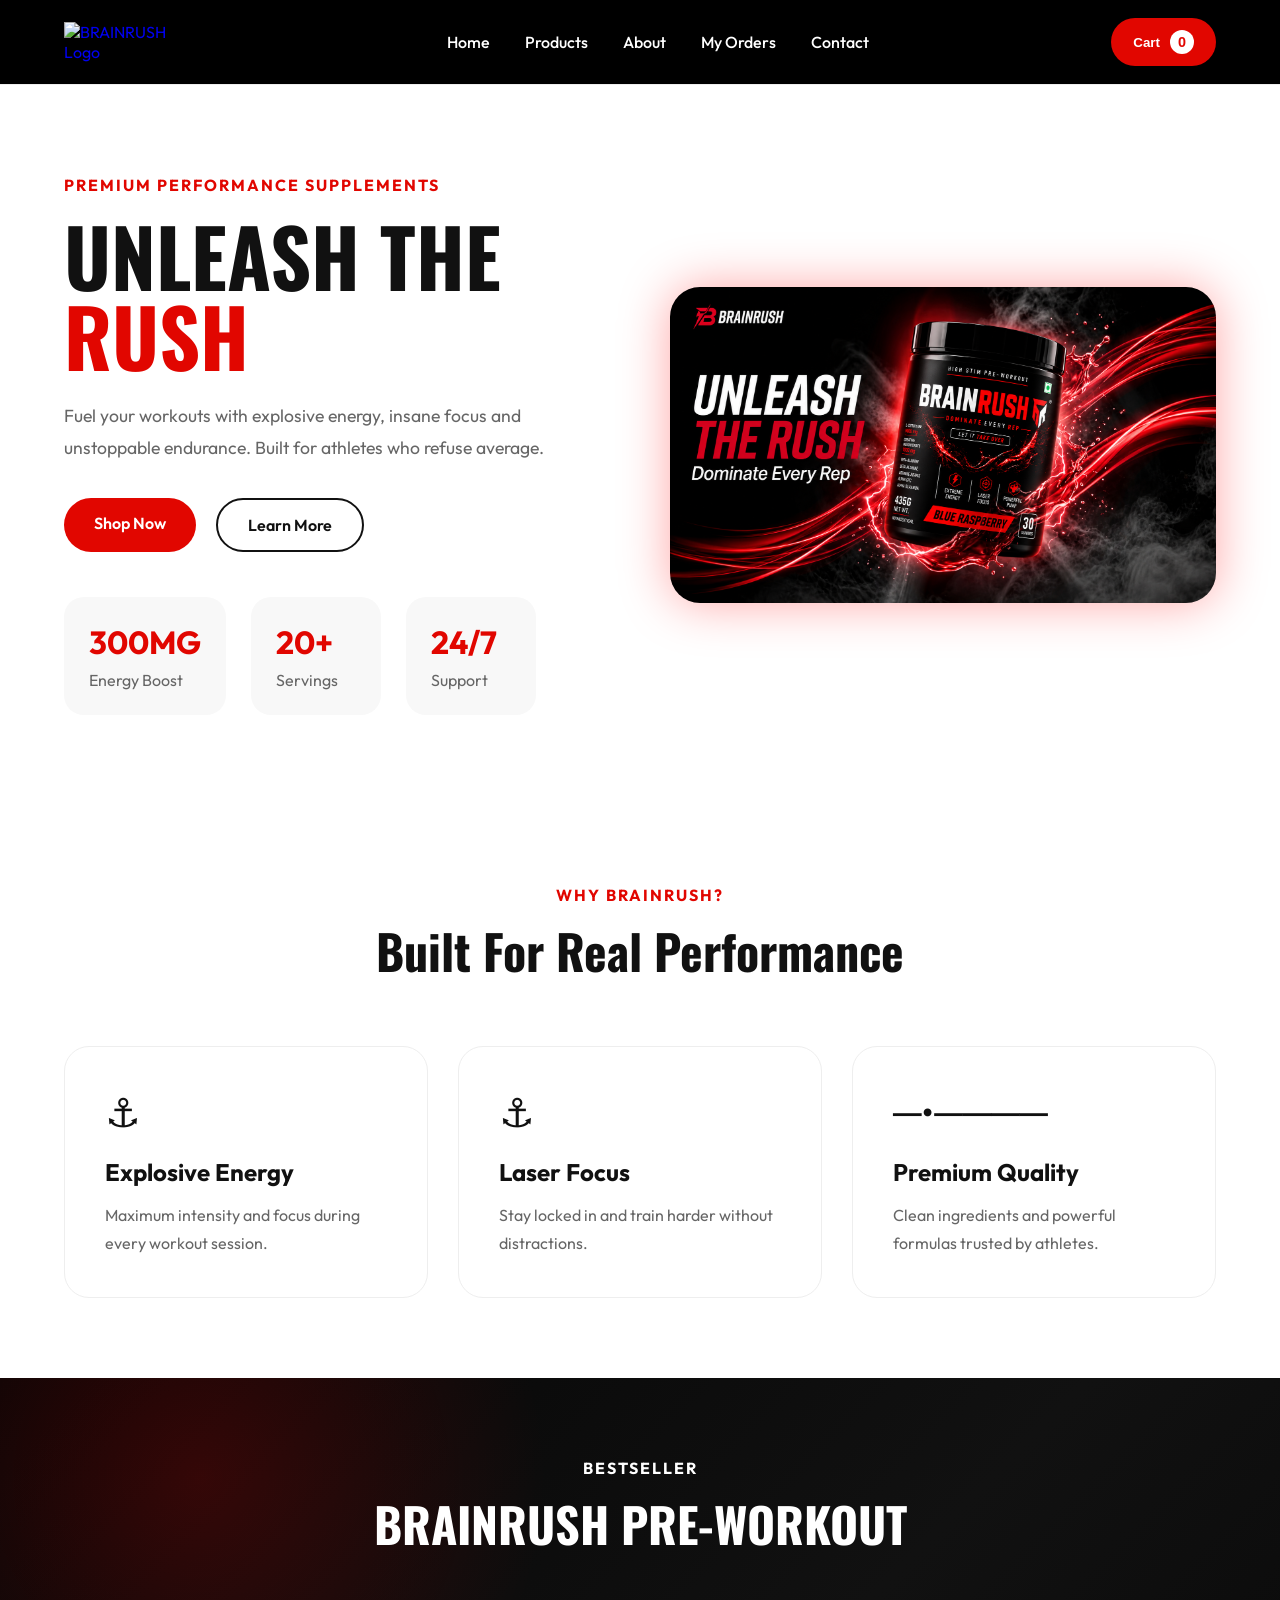
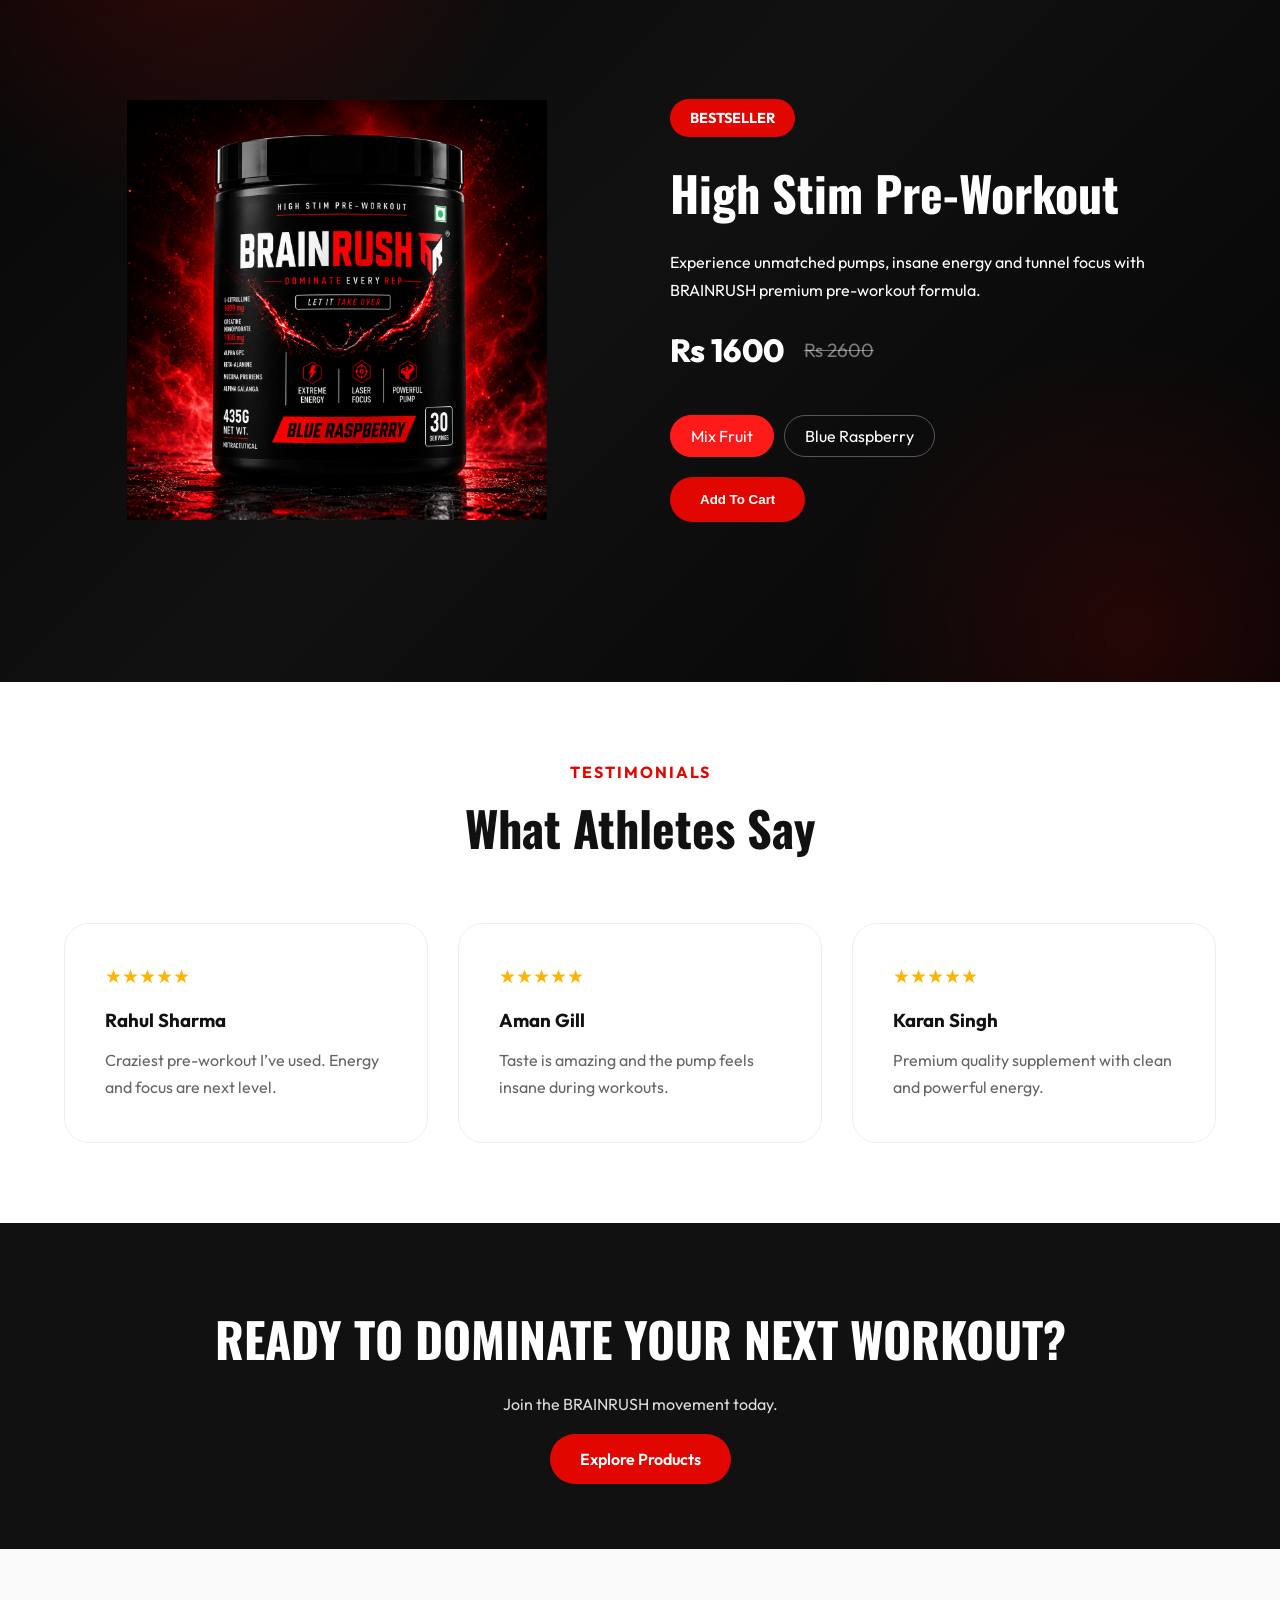
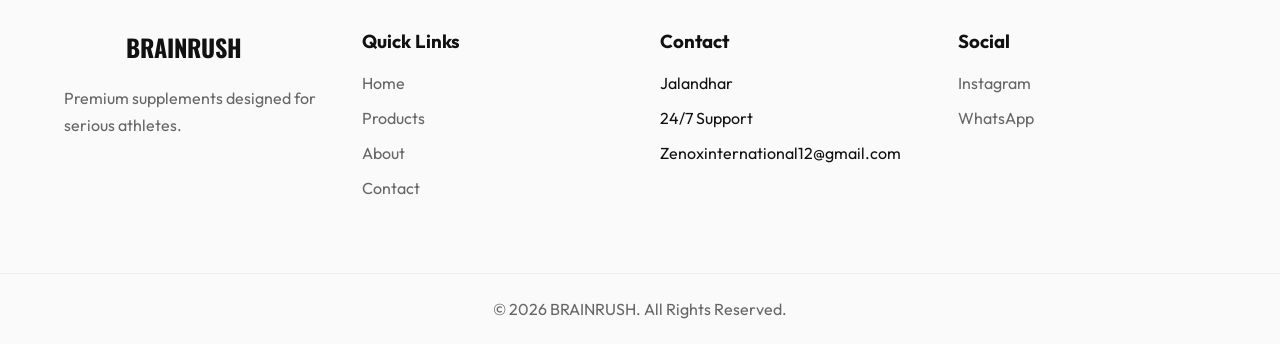
==== FRONT-END/index.html @ 455d5b9e "Update index.html" ====
<!doctype html>

<html lang="en">
  <head>
    <meta charset="UTF-8" />
    <meta name="viewport" content="width=device-width, initial-scale=1.0" />

    <title>BRAINRUSH | Dominate Every Rep</title>

    <!-- CSS -->
    <link rel="stylesheet" href="style.css" />

    <!-- Google Fonts -->
    <link rel="preconnect" href="https://fonts.googleapis.com" />
    <link rel="preconnect" href="https://fonts.gstatic.com" crossorigin />

    <link
      href="https://fonts.googleapis.com/css2?family=Oswald:wght@400;500;600;700&family=Outfit:wght@300;400;500;600;700;800&family=Pacifico&display=swap"
      rel="stylesheet"
    />
  </head>

  <body>
    <!-- ========================= -->
    <!-- NAVBAR -->
    <!-- ========================= -->

    <header class="navbar">
      <div class="container nav-container">
        <a href="index.html" class="logo">
          <img src="logo.png.jpeg" alt="BRAINRUSH Logo" />
          <span></span>
        </a>

        <nav class="nav-links">
          <a href="index.html">Home</a>

          <a href="products.html">Products</a>

          <a href="about.html">About</a>

          <a href="orders.html">My Orders</a>

          <a href="contact.html">Contact</a>
        </nav>

        <div class="nav-right">
          <button class="cart-btn" id="cartBtn">
            Cart

            <span id="cartCount">0</span>
          </button>
        </div>
      </div>
    </header>

    <!-- ========================= -->
    <!-- HERO SECTION -->
    <!-- ========================= -->

    <section class="hero">
      <div class="container hero-grid">
        <!-- LEFT -->

        <div class="hero-content">
          <p class="hero-tag">PREMIUM PERFORMANCE SUPPLEMENTS</p>

          <h1>UNLEASH THE <span>RUSH</span></h1>

          <p class="hero-text">
            Fuel your workouts with explosive energy, insane focus and
            unstoppable endurance. Built for athletes who refuse average.
          </p>

          <div class="hero-buttons">
            <a href="products.html" class="primary-btn"> Shop Now </a>

            <a href="about.html" class="secondary-btn"> Learn More </a>
          </div>

          <!-- STATS -->

          <div class="hero-stats">
            <div class="stat-box">
              <h3>300MG</h3>
              <p>Energy Boost</p>
            </div>

            <div class="stat-box">
              <h3>20+</h3>
              <p>Servings</p>
            </div>

            <div class="stat-box">
              <h3>24/7</h3>
              <p>Support</p>
            </div>
          </div>
        </div>

        <!-- RIGHT -->

        <div class="hero-image">
          <img src="brainrushimage.png" alt="BRAINRUSH Banner" />
        </div>
      </div>
    </section>

    <!-- ========================= -->
    <!-- FEATURE SECTION -->
    <!-- ========================= -->

    <section class="features">
      <div class="container">
        <div class="section-title">
          <p>WHY BRAINRUSH?</p>

          <h2>Built For Real Performance</h2>
        </div>

        <div class="features-grid">
          <div class="feature-card">
            <div class="feature-icon">⚓︎</div>

            <h3>Explosive Energy</h3>

            <p>Maximum intensity and focus during every workout session.</p>
          </div>

          <div class="feature-card">
            <div class="feature-icon">⚓︎</div>

            <h3>Laser Focus</h3>

            <p>Stay locked in and train harder without distractions.</p>
          </div>

          <div class="feature-card">
            <div class="feature-icon">─•────</div>

            <h3>Premium Quality</h3>

            <p>Clean ingredients and powerful formulas trusted by athletes.</p>
          </div>
        </div>
      </div>
    </section>

    <!-- ========================= -->
    <!-- BESTSELLER SECTION -->
    <!-- ========================= -->

    <section class="bestseller">
      <div class="container">
        <div class="section-title">
          <p>BESTSELLER</p>

          <h2>BRAINRUSH PRE-WORKOUT</h2>
        </div>

        <div class="product-showcase">
          <div class="product-image">
            <img src="IMG_7841.PNG" alt="Pre Workout" />
          </div>

          <div class="product-content">
            <div class="product-badge">BESTSELLER</div>

            <h2>High Stim Pre-Workout</h2>

            <p>
              Experience unmatched pumps, insane energy and tunnel focus with
              BRAINRUSH premium pre-workout formula.
            </p>

            <div class="price-area">
              <span class="new-price"> Rs 1600 </span>

              <span class="old-price"> Rs 2600 </span>
            </div>

            <<div class="flavors flavor-options">
  <span class="flavor-btn active-flavor">Mix Fruit</span>

  <span class="flavor-btn">Blue Raspberry</span>
</div>

            <button class="primary-btn add-cart-btn">Add To Cart</button>
          </div>
        </div>
      </div>
    </section>

    <!-- ========================= -->
    <!-- REVIEWS -->
    <!-- ========================= -->

    <section class="reviews">
      <div class="container">
        <div class="section-title">
          <p>TESTIMONIALS</p>

          <h2>What Athletes Say</h2>
        </div>

        <div class="reviews-grid">
          <div class="review-card">
            <div class="stars">★★★★★</div>

            <h3>Rahul Sharma</h3>

            <p>
              Craziest pre-workout I’ve used. Energy and focus are next level.
            </p>
          </div>

          <div class="review-card">
            <div class="stars">★★★★★</div>

            <h3>Aman Gill</h3>

            <p>Taste is amazing and the pump feels insane during workouts.</p>
          </div>

          <div class="review-card">
            <div class="stars">★★★★★</div>

            <h3>Karan Singh</h3>

            <p>Premium quality supplement with clean and powerful energy.</p>
          </div>
        </div>
      </div>
    </section>

    <!-- ========================= -->
    <!-- CTA SECTION -->
    <!-- ========================= -->

    <section class="cta-section">
      <div class="container cta-container">
        <h2>READY TO DOMINATE YOUR NEXT WORKOUT?</h2>

        <p>Join the BRAINRUSH movement today.</p>

        <a href="products.html" class="primary-btn"> Explore Products </a>
      </div>
    </section>

    <!-- ========================= -->
    <!-- FOOTER -->
    <!-- ========================= -->

    <footer class="footer">
      <div class="container footer-grid">
        <div>
          <div class="footer-logo">
            <img src="logo_png.jpeg" alt="" />

            <span>BRAINRUSH</span>
          </div>

          <p class="footer-text">
            Premium supplements designed for serious athletes.
          </p>
        </div>

        <div>
          <h3>Quick Links</h3>

          <ul>
            <li><a href="index.html">Home</a></li>

            <li><a href="products.html">Products</a></li>

            <li><a href="about.html">About</a></li>

            <li><a href="contact.html">Contact</a></li>
          </ul>
        </div>

        <div>
          <h3>Contact</h3>

          <ul>
            <li>Jalandhar</li>

            <li>24/7 Support</li>

            <li>Zenoxinternational12@gmail.com</li>
          </ul>
        </div>

        <div>
          <h3>Social</h3>

          <ul>
            <li>
              <a
                href="https://www.instagram.com/brainrush.1?igsh=MXN3ODJwemc0ODV6bg=="
              >
                Instagram
              </a>
            </li>

            <li>
              <a href="https://wa.me/917888309962"> WhatsApp </a>
            </li>
          </ul>
        </div>
      </div>

      <div class="footer-bottom">
        <p>© 2026 BRAINRUSH. All Rights Reserved.</p>
      </div>
    </footer>

    <!-- JAVASCRIPT -->
    <script src="script.js"></script>
  </body>
</html>
---- FRONT-END/style.css ----
/* ========================= */
/* GLOBAL STYLES */
/* ========================= */

* {
  margin: 0;
  padding: 0;
  box-sizing: border-box;
}

html {
  scroll-behavior: smooth;
}

body {
  font-family: "Outfit", sans-serif;
  background: #ffffff;
  color: #111111;
  overflow-x: hidden;
}

img {
  width: 100%;
  display: block;
}

a {
  text-decoration: none;
}

ul {
  list-style: none;
}

.container {
  width: 90%;
  max-width: 1300px;
  margin: auto;
}

/* ========================= */
/* NAVBAR */
/* ========================= */

.navbar {
  position: sticky;
  top: 0;
  z-index: 1000;
  background: #000000;
  border-bottom: 1px solid #eeeeee;
  padding: 18px 0;
}

.nav-container {
  display: flex;
  align-items: center;
  justify-content: space-between;
}

.logo {
  display: flex;
  align-items: center;
  gap: 12px;
}

.logo img {
  width: 10vw;
}

.logo span {
  font-size: 1.6rem;
  font-weight: 800;
  color: #ffffff;
  font-family: "Oswald", sans-serif;
  letter-spacing: 1px;
}

.nav-links {
  display: flex;
  gap: 35px;
}

.nav-links a {
  color: #ffffff;
  font-weight: 500;
  transition: 0.3s;
  position: relative;
}

.nav-links a:hover,
.active-link {
  color: #e10600;
}

.cart-btn {
  border: none;
  background: #e10600;
  color: #fff;
  padding: 12px 22px;
  border-radius: 40px;
  cursor: pointer;
  font-weight: 600;
  display: flex;
  align-items: center;
  gap: 10px;
}

.cart-btn span {
  background: #fff;
  color: #e10600;
  width: 24px;
  height: 24px;
  border-radius: 50%;
  display: flex;
  align-items: center;
  justify-content: center;
  font-size: 0.9rem;
  font-weight: 700;
}

/* ========================= */
/* HERO */
/* ========================= */

.hero {
  padding: 90px 0;
  background: #fff;
}

.hero-grid {
  display: grid;
  grid-template-columns: 1fr 1fr;
  align-items: center;
  gap: 60px;
}

.hero-tag {
  color: #e10600;
  font-weight: 700;
  margin-bottom: 20px;
  letter-spacing: 2px;
}

.hero-content h1 {
  font-size: 5rem;
  line-height: 1;
  margin-bottom: 25px;
  font-family: "Oswald", sans-serif;
}

.hero-content h1 span {
  color: #e10600;
}

.hero-text {
  color: #666;
  line-height: 1.8;
  margin-bottom: 35px;
  font-size: 1.1rem;
}

.hero-buttons {
  display: flex;
  gap: 20px;
  margin-bottom: 45px;
}

.primary-btn {
  background: #e10600;
  color: #fff;
  padding: 15px 30px;
  border-radius: 50px;
  font-weight: 600;
  transition: 0.3s;
  border: none;
  cursor: pointer;
}

.primary-btn:hover {
  background: #111;
}

.secondary-btn {
  border: 2px solid #111;
  color: #111;
  padding: 15px 30px;
  border-radius: 50px;
  font-weight: 600;
  transition: 0.3s;
}

.secondary-btn:hover {
  background: #111;
  color: #fff;
}

.hero-stats {
  display: flex;
  gap: 25px;
}

.stat-box {
  background: #f8f8f8;
  padding: 25px;
  border-radius: 20px;
  min-width: 130px;
}

.stat-box h3 {
  font-size: 2rem;
  color: #e10600;
  margin-bottom: 8px;
}

.stat-box p {
  color: #666;
}

.hero-image img {
  border-radius: 30px;
}

/* ========================= */
/* PAGE HERO */
/* ========================= */

.page-hero {
  padding: 100px 0 70px;
  text-align: center;
}

.page-hero h1 {
  font-size: 4rem;
  font-family: "Oswald", sans-serif;
  margin-bottom: 20px;
}

.page-subtext {
  max-width: 700px;
  margin: auto;
  color: #666;
  line-height: 1.8;
}

/* ========================= */
/* SECTIONS */
/* ========================= */

section {
  padding: 80px 0;
}

.section-title {
  text-align: center;
  margin-bottom: 60px;
}

.section-title p {
  color: #e10600;
  font-weight: 700;
  letter-spacing: 2px;
  margin-bottom: 10px;
}

.section-title h2 {
  font-size: 3rem;
  font-family: "Oswald", sans-serif;
}

/* ========================= */
/* FEATURES */
/* ========================= */

.features-grid {
  display: grid;
  grid-template-columns: repeat(3, 1fr);
  gap: 30px;
}

.feature-card {
  background: #fff;
  border: 1px solid #eee;
  border-radius: 25px;
  padding: 40px;
  transition: 0.3s;
}

.feature-card:hover {
  transform: translateY(-10px);
  box-shadow: 0 15px 40px rgba(0, 0, 0, 0.08);
}

.feature-icon {
  font-size: 2.5rem;
  margin-bottom: 20px;
}

.feature-card h3 {
  margin-bottom: 15px;
  font-size: 1.5rem;
}

.feature-card p {
  color: #666;
  line-height: 1.7;
}

/* ========================= */
/* PRODUCT SHOWCASE */
/* ========================= */

.product-showcase {
  display: grid;
  grid-template-columns: 1fr 1fr;
  align-items: center;
  gap: 60px;
  padding: 80px 0;
}

.product-image {
  display: flex;
  align-items: center;
  justify-content: center;
  width: 100%;
}

.product-image img {
  width: 100%;
  max-width: 500px;
  height: auto;
  object-fit: contain;
  display: block;
}

.product-badge {
  display: inline-block;
  background: #e10600;
  color: #fff;
  padding: 10px 20px;
  border-radius: 30px;
  font-size: 0.9rem;
  margin-bottom: 20px;
  font-weight: 700;
}

.product-content h2 {
  font-size: 3rem;
  margin-bottom: 20px;
  font-family: "Oswald", sans-serif;
}

.product-content p {
  color: #666;
  line-height: 1.8;
  margin-bottom: 25px;
}

.price-area {
  display: flex;
  align-items: center;
  gap: 20px;
  margin-bottom: 25px;
}

.new-price {
  color: #e10600;
  font-size: 2rem;
  font-weight: 800;
}

.old-price {
  color: #999;
  text-decoration: line-through;
  font-size: 1.2rem;
}

.flavors {
  display: flex;
  gap: 15px;
  margin-bottom: 30px;
}

.flavors span {
  border: 1px solid rgba(255, 255, 255, 0.3);
  padding: 10px 20px;
  border-radius: 30px;
  background: transparent;
  color: #fff;
  cursor: pointer;
}
/* ========================= */
/* PRODUCTS GRID */
/* ========================= */

.product-filters {
  padding: 2rem 0 1rem;
}

.filters-container {
  display: flex;
  flex-wrap: wrap;
  gap: 10px;
}

.filter-label {
  width: 100%;
  font-size: 21px;
  letter-spacing: 0.12em;
  color: #000000;
  text-transform: uppercase;
  font-weight: 500;
  margin-bottom: 4px;
}

.filter-btn {
  padding: 9px 22px;
  border-radius: 50px;
  border: 1.5px solid #ddd;
  background: #fff;
  color: #555;
  font-size: 13px;
  font-weight: 500;
  cursor: pointer;
  letter-spacing: 0.04em;
  transition: all 0.18s ease;
}

.filter-btn:hover {
  border-color: #e02020;
  color: #e02020;
  background: #fff5f5;
}

.filter-btn.active-filter {
  background: #e02020;
  color: #fff;
  border-color: #e02020;
}

.products-grid {
  display: grid;

  grid-template-columns: repeat(auto-fit, minmax(500px, 1fr));

  gap: 60px;

  align-items: center;
}

.product-card {
  border: 1px solid gray;
  border-radius: 25px;
  overflow: hidden;
  background: #fff;
  position: relative;
  transition: 0.3s;
}

.product-card:hover {
  transform: translateY(-10px);
  box-shadow: 0 15px 40px rgba(0, 0, 0, 0.08);
}

.product-image-box {
  padding: 30px;
}

.product-info {
  padding: 30px;
}

.product-category {
  color: #e10600;
  font-weight: 700;
  margin-bottom: 10px;
}

.product-info h2 {
  margin-bottom: 15px;
}

.product-description {
  color: #666;
  line-height: 1.7;
  margin-bottom: 20px;
}

.discount-badge {
  position: absolute;
  top: 20px;
  right: 20px;
  background: #111;
  color: #fff;
  padding: 10px 15px;
  border-radius: 30px;
  font-size: 0.8rem;
}

.flavor-options {
  display: flex;
  gap: 10px;
  flex-wrap: wrap;
  margin-bottom: 20px;
}

.flavor-btn {
  border: 1px solid #ddd;
  background: #f5f5f5;
   color: #111;
  padding: 10px 18px;
  border-radius: 30px;
  cursor: pointer;
}

.active-flavor {
  background: #e10600;
  color: #fff;
  border-color: #e10600;
}

.weight-box {
  margin-bottom: 20px;
}

.weight-box span {
  background: #f5f5f5;
  padding: 10px 18px;
  border-radius: 30px;
}

.product-price-area {
  display: flex;
  align-items: center;
  gap: 15px;
  margin-bottom: 25px;
}

.product-buttons {
  display: flex;
  gap: 15px;
}

/* ========================= */
/* COMING SOON CARD */
/* ========================= */

.upcoming-card {
  position: relative;

  display: flex;
  align-items: center;
  justify-content: center;

  min-height: 720px;

  border-radius: 30px;

  overflow: hidden;

  background: linear-gradient(135deg, #050505 0%, #111111 50%, #1a0000 100%);

  border: 1px solid rgba(255, 255, 255, 0.08);

  box-shadow: 0 20px 50px rgba(0, 0, 0, 0.12);
}

.upcoming-card::before {
  content: "";

  position: absolute;

  width: 350px;
  height: 350px;

  background: radial-gradient(rgba(255, 0, 0, 0.22), transparent 70%);

  top: -120px;
  right: -120px;
}

.upcoming-content {
  position: relative;
  z-index: 2;

  text-align: center;

  padding: 50px 35px;

  display: flex;
  flex-direction: column;
  justify-content: center;
  align-items: center;
  height: 100%;
}

.upcoming-content h2 {
  font-size: 2.8rem;

  line-height: 1.1;

  color: #fff;

  margin-bottom: 18px;

  font-family: "Oswald", sans-serif;
}

.upcoming-content p {
  color: #cfcfcf;

  font-size: 1rem;

  line-height: 1.8;
}

.upcoming-badge {
  position: absolute;

  top: 25px;
  left: 25px;

  background: #e10600;

  color: #fff;

  padding: 12px 22px;

  border-radius: 50px;

  font-size: 0.8rem;

  font-weight: 700;

  letter-spacing: 1px;

  z-index: 3;

  box-shadow: 0 0 20px rgba(255, 0, 0, 0.35);
}

/* ========================= */
/* REVIEWS */
/* ========================= */

.reviews-grid {
  display: grid;
  grid-template-columns: repeat(3, 1fr);
  gap: 30px;
}

.review-card {
  background: #fff;
  border: 1px solid #eee;
  border-radius: 25px;
  padding: 40px;
}

.stars {
  color: #ffb400;
  margin-bottom: 20px;
  font-size: 1.2rem;
}

.review-card h3 {
  margin-bottom: 15px;
}

.review-card p {
  color: #666;
  line-height: 1.7;
}

/* ========================= */
/* CTA */
/* ========================= */

.cta-section {
  background: #111;
  color: #fff;
  text-align: center;
}

.cta-container h2 {
  font-size: 3rem;
  margin-bottom: 20px;
  font-family: "Oswald", sans-serif;
}

.cta-container p {
  color: #ddd;
  margin-bottom: 35px;
}

/* ========================= */
/* FOOTER */
/* ========================= */

.footer {
  background: #fafafa;
  padding-top: 80px;
}

.footer-grid {
  display: grid;
  grid-template-columns: repeat(4, 1fr);
  gap: 40px;
}

.footer-logo {
  display: flex;
  align-items: center;
  gap: 12px;
  margin-bottom: 20px;
}

.footer-logo img {
  width: 50px;
}

.footer-logo span {
  font-size: 1.5rem;
  font-family: "Oswald", sans-serif;
  font-weight: 700;
}

.footer-text {
  color: #666;
  line-height: 1.7;
}

.footer h3 {
  margin-bottom: 20px;
}

.footer ul li {
  margin-bottom: 15px;
}

.footer ul li a {
  color: #666;
  transition: 0.3s;
}

.footer ul li a:hover {
  color: #e10600;
}

.footer-bottom {
  border-top: 1px solid #eee;
  margin-top: 60px;
  padding: 25px 0;
  text-align: center;
  color: #666;
}

/* ========================= */
/* CONTACT */
/* ========================= */

.contact-grid {
  display: grid;
  grid-template-columns: 1fr 1fr;
  gap: 50px;
}

.contact-box {
  display: flex;
  gap: 20px;
  margin-bottom: 25px;
}

.contact-icon {
  width: 60px;
  height: 60px;
  background: #f5f5f5;
  border-radius: 20px;
  display: flex;
  align-items: center;
  justify-content: center;
  font-size: 1.5rem;
}

.contact-form-box {
  background: #fff;
  border: 1px solid #eee;
  padding: 40px;
  border-radius: 30px;
}

.input-group {
  margin-bottom: 25px;
}

.input-group label {
  display: block;
  margin-bottom: 10px;
  font-weight: 600;
}

.input-group input,
.input-group textarea,
.input-group select {
  width: 100%;
  padding: 16px;
  border: 1px solid #ddd;
  border-radius: 15px;
  font-family: "Outfit", sans-serif;
}

.full-btn {
  width: 100%;
}

/* ========================= */
/* FAQ */
/* ========================= */

.faq-item {
  border: 1px solid #eee;
  border-radius: 20px;
  margin-bottom: 20px;
  overflow: hidden;
}

.faq-question {
  width: 100%;
  padding: 25px;
  border: none;
  background: #fff;
  text-align: left;
  font-size: 1rem;
  font-weight: 600;
  cursor: pointer;
}

.faq-answer {
  padding: 0 25px 25px;
  color: #666;
}

/* ========================= */
/* ORDERS */
/* ========================= */

.order-card {
  border: 1px solid #eee;
  border-radius: 30px;
  padding: 40px;
  margin-bottom: 40px;
}

.order-top {
  display: flex;
  justify-content: space-between;
  align-items: center;
  margin-bottom: 35px;
}

.order-id {
  color: #999;
  margin-bottom: 10px;
}

.order-status {
  padding: 12px 20px;
  border-radius: 30px;
  font-weight: 700;
}

.processing-status {
  background: #fff3cd;
  color: #856404;
}

.shipped-status {
  background: #d4edda;
  color: #155724;
}

.order-info-grid {
  display: grid;
  grid-template-columns: repeat(4, 1fr);
  gap: 20px;
  margin-bottom: 40px;
}

.order-info-box {
  background: #fafafa;
  padding: 20px;
  border-radius: 20px;
}

.order-info-box p {
  color: #999;
  margin-bottom: 8px;
}

.tracker-section {
  position: relative;
  display: flex;
  justify-content: space-between;
  margin-bottom: 40px;
}

.tracker-line {
  position: absolute;
  top: 22px;
  left: 0;
  width: 100%;
  height: 4px;
  background: #eee;
  z-index: 1;
}

.tracker-step {
  position: relative;
  z-index: 2;
  text-align: center;
}

.tracker-circle {
  width: 45px;
  height: 45px;
  border-radius: 50%;
  background: #ddd;
  display: flex;
  align-items: center;
  justify-content: center;
  margin: auto;
  margin-bottom: 10px;
  font-weight: 700;
}

.active-step .tracker-circle {
  background: #e10600;
  color: #fff;
}

.delivery-box {
  background: #fafafa;
  padding: 25px;
  border-radius: 20px;
}

.delivery-box h3 {
  margin-bottom: 15px;
}

/* ========================= */
/* RESPONSIVE */
/* ========================= */

@media (max-width: 1100px) {
  .hero-grid,
  .product-showcase,
  .contact-grid,
  .about-grid {
    grid-template-columns: 1fr;
  }

  .products-grid,
  .reviews-grid,
  .features-grid,
  .footer-grid {
    grid-template-columns: 1fr 1fr;
  }
}

@media (max-width: 768px) {
  .nav-links {
    display: none;
  }

  .hero-content h1 {
    font-size: 3.5rem;
  }

  .page-hero h1 {
    font-size: 3rem;
  }

  .section-title h2 {
    font-size: 2.2rem;
  }

  .products-grid,
  .reviews-grid,
  .features-grid,
  .footer-grid,
  .order-info-grid {
    grid-template-columns: 1fr;
  }

  .hero-stats {
    flex-direction: column;
  }

  .product-buttons {
    flex-direction: column;
  }

  .order-top {
    flex-direction: column;
    gap: 20px;
    align-items: flex-start;
  }

  .tracker-section {
    overflow-x: auto;
    gap: 40px;
  }
}
@media (max-width: 900px) {
  .product-showcase {
    grid-template-columns: 1fr;
  }

  .product-image {
    width: 100%;

    max-width: 520px;

    margin: auto;

    display: flex;

    justify-content: center;

    align-items: center;
  }
}

/* ========================= */
/* PRODUCT MODAL DETAILS */
/* ========================= */

.modal-details h2 {
  font-size: 3rem;
  margin-bottom: 20px;
  font-family: "Oswald", sans-serif;
}

.modal-description {
  color: #666;
  line-height: 1.8;
  margin-bottom: 30px;
}

.modal-section {
  margin-bottom: 30px;
}

.modal-section h4 {
  margin-bottom: 15px;
  font-size: 1.1rem;
}

.quantity-box {
  display: flex;
  align-items: center;
  gap: 15px;
}

.quantity-box button {
  width: 42px;
  height: 42px;
  border: none;
  border-radius: 10px;
  background: #111;
  color: #fff;
  font-size: 1.2rem;
  cursor: pointer;
}

.quantity-box span {
  font-size: 1.2rem;
  font-weight: 700;
}

/* ========================= */
/* MODAL BUTTONS */
/* ========================= */

.modal-buttons {
  display: flex;
  gap: 20px;
  margin-top: 30px;
}

/* ========================= */
/* CART SIDEBAR */
/* ========================= */

.cart-sidebar {
  position: fixed;
  top: 0;
  right: -100%;
  width: 400px;
  height: 100vh;
  background: #fff;
  z-index: 9999;
  box-shadow: -10px 0 40px rgba(0, 0, 0, 0.12);
  transition: 0.4s ease;
  display: flex;
  flex-direction: column;
}

.show-cart {
  right: 0;
}

.cart-header {
  display: flex;
  justify-content: space-between;
  align-items: center;
  padding: 25px;
  border-bottom: 1px solid #eee;
}

.cart-header h2 {
  font-size: 2rem;
  font-family: "Oswald", sans-serif;
}

#closeCart {
  border: none;
  background: none;
  font-size: 2rem;
  cursor: pointer;
}

.cart-items {
  flex: 1;
  padding: 25px;
  overflow-y: auto;
}

.cart-footer {
  padding: 25px;
  border-top: 1px solid #eee;
}

.cart-total {
  display: flex;
  justify-content: space-between;
  align-items: center;
  margin-bottom: 20px;
}

.cart-total h3 {
  font-size: 1.3rem;
}

.cart-total span {
  font-size: 1.4rem;
  font-weight: 800;
  color: #e10600;
}

/* ========================= */
/* MOBILE */
/* ========================= */

@media (max-width: 768px) {
  .modal-buttons {
    flex-direction: column;
  }

  .cart-sidebar {
    width: 100%;
  }
}

/* ========================= */
/* ABOUT PAGE FIX */
/* ========================= */

.about-section {
  padding: 100px 0;
}

.about-grid {
  display: grid;
  grid-template-columns: 1fr 1fr;
  align-items: center;
  gap: 80px;
}

.about-image {
  width: 100%;
}

.about-image img {
  width: 100%;
  border-radius: 30px;
  object-fit: cover;
  box-shadow: 0 20px 60px rgba(0, 0, 0, 0.12);
}

.about-content {
  width: 100%;
}

.section-mini-title {
  color: #e10600;
  font-size: 0.95rem;
  font-weight: 700;
  letter-spacing: 2px;
  margin-bottom: 18px;
  text-transform: uppercase;
}

.about-content h2 {
  font-size: 4rem;
  line-height: 1.1;
  margin-bottom: 25px;
  font-family: "Oswald", sans-serif;
  color: #111;
}

.about-content p {
  color: #666;
  line-height: 1.9;
  margin-bottom: 20px;
  font-size: 1.05rem;
}

.about-buttons {
  display: flex;
  gap: 20px;
  margin-top: 35px;
}

/* ========================= */
/* MISSION SECTION */
/* ========================= */

.mission-section {
  padding: 100px 0;
}

.mission-container {
  display: flex;
  justify-content: center;
}

.mission-box {
  background: #111;
  color: #fff;
  padding: 70px;
  border-radius: 35px;
  text-align: center;
  max-width: 1000px;
  width: 100%;
}

.mission-box h2 {
  font-size: 4rem;
  margin: 20px 0;
  font-family: "Oswald", sans-serif;
  line-height: 1.1;
}

.mission-box p {
  color: #d5d5d5;
  line-height: 1.8;
  max-width: 700px;
  margin: auto;
}

/* ========================= */
/* PAGE HERO FIX */
/* ========================= */

.page-hero {
  padding: 120px 0 80px;
  text-align: center;
  background: #fff;
}

.page-hero h1 {
  font-size: 5rem;
  font-family: "Oswald", sans-serif;
  margin-bottom: 25px;
  line-height: 1;
}

.page-subtext {
  max-width: 750px;
  margin: auto;
  color: #666;
  line-height: 1.9;
  font-size: 1.1rem;
}

/* ========================= */
/* RESPONSIVE ABOUT */
/* ========================= */

@media (max-width: 950px) {
  .about-grid {
    grid-template-columns: 1fr;
    gap: 50px;
  }

  .about-content h2 {
    font-size: 3rem;
  }

  .mission-box {
    padding: 50px 30px;
  }

  .mission-box h2 {
    font-size: 2.8rem;
  }
}

@media (max-width: 768px) {
  .page-hero h1 {
    font-size: 3.5rem;
  }

  .about-content h2 {
    font-size: 2.5rem;
  }

  .about-buttons {
    flex-direction: column;
  }

  .mission-box h2 {
    font-size: 2.2rem;
  }
}

/* ========================= */
/* CONTACT PAGE */
/* ========================= */

.contact-section {
  padding: 100px 0;
  background: #ffffff;
}

.contact-grid {
  display: grid;
  grid-template-columns: 1fr 1fr;
  gap: 70px;
  align-items: start;
}

.contact-info {
  width: 100%;
}

.section-mini-title {
  color: #e10600;
  font-size: 0.9rem;
  font-weight: 700;
  letter-spacing: 2px;
  margin-bottom: 15px;
  text-transform: uppercase;
}

.contact-info h2 {
  font-size: 3.2rem;
  line-height: 1.1;
  margin-bottom: 20px;
  font-family: "Oswald", sans-serif;
  color: #111;
}

.contact-description {
  color: #666;
  line-height: 1.9;
  margin-bottom: 40px;
  font-size: 1.05rem;
  max-width: 550px;
}

/* CONTACT BOX */

.contact-box {
  display: flex;
  align-items: flex-start;
  gap: 20px;
  background: #fff;
  border: 1px solid #eee;
  border-radius: 24px;
  padding: 24px;
  margin-bottom: 20px;
  transition: 0.3s;
}

.contact-box:hover {
  transform: translateY(-5px);
  box-shadow: 0 12px 30px rgba(0, 0, 0, 0.06);
}

.contact-icon {
  min-width: 65px;
  width: 65px;
  height: 65px;
  border-radius: 20px;
  background: #f5f5f5;
  display: flex;
  align-items: center;
  justify-content: center;
  font-size: 1.6rem;
}

.contact-box h3 {
  font-size: 1.2rem;
  margin-bottom: 8px;
  color: #111;
}

.contact-box p {
  color: #666;
  line-height: 1.7;
}

/* SOCIAL LINKS */

.social-links {
  display: flex;
  align-items: center;
  gap: 20px;
  margin-top: 35px;
  flex-wrap: wrap;
}

.social-links a {
  display: flex;
  align-items: center;
  justify-content: center;
  min-width: 180px;
  height: 65px;
  border-radius: 50px;
  font-weight: 700;
  font-size: 1rem;
  border: 2px solid #111;
  color: #111;
  transition: 0.3s;
}

.social-links a:first-child {
  background: #e10600;
  color: #fff;
  border: none;
}

.social-links a:hover {
  transform: translateY(-3px);
}

/* FORM */

.contact-form-box {
  background: #ffffff;
  border: 1px solid #eee;
  border-radius: 32px;
  padding: 45px;
  box-shadow: 0 10px 35px rgba(0, 0, 0, 0.04);
}

.contact-form {
  width: 100%;
}

.input-group {
  margin-bottom: 24px;
}

.input-group label {
  display: block;
  margin-bottom: 10px;
  font-weight: 600;
  color: #111;
}

.input-group input,
.input-group textarea {
  width: 100%;
  padding: 18px;
  border-radius: 18px;
  border: 1px solid #ddd;
  outline: none;
  background: #fafafa;
  font-size: 1rem;
  font-family: "Outfit", sans-serif;
  transition: 0.3s;
}

.input-group input:focus,
.input-group textarea:focus {
  border-color: #e10600;
  background: #fff;
}

textarea {
  resize: none;
}

.full-btn {
  width: 100%;
  padding: 18px;
  font-size: 1rem;
}

/* ========================= */
/* FAQ SECTION */
/* ========================= */

.faq-section {
  padding: 100px 0;
  background: #fafafa;
}

.faq-container {
  max-width: 900px;
  margin: auto;
}

.faq-item {
  background: #fff;
  border: 1px solid #eee;
  border-radius: 24px;
  margin-bottom: 20px;
  overflow: hidden;
}

.faq-question {
  width: 100%;
  padding: 28px;
  background: #fff;
  border: none;
  text-align: left;
  font-size: 1.1rem;
  font-weight: 700;
  cursor: pointer;
  font-family: "Outfit", sans-serif;
}

.faq-answer {
  padding: 0 28px 28px;
}

.faq-answer p {
  color: #666;
  line-height: 1.8;
}

/* ========================= */
/* MOBILE RESPONSIVE */
/* ========================= */

@media (max-width: 950px) {
  .contact-grid {
    grid-template-columns: 1fr;
  }

  .contact-info h2 {
    font-size: 2.5rem;
  }
}

@media (max-width: 768px) {
  .contact-section,
  .faq-section {
    padding: 70px 0;
  }

  .contact-form-box {
    padding: 28px;
  }

  .contact-info h2 {
    font-size: 2rem;
  }

  .social-links {
    flex-direction: column;
    align-items: flex-start;
  }

  .social-links a {
    width: 100%;
  }

  .faq-question {
    font-size: 1rem;
    padding: 22px;
  }
}
/* ========================= */
/* ORDERS PAGE */
/* ========================= */

.order-search-section {
  padding: 20px 0 60px;
  background: #ffffff;
}

.order-search-box {
  max-width: 750px;
  margin: auto;
  display: flex;
  gap: 15px;
  background: #fff;
  padding: 18px;
  border-radius: 28px;
  border: 1px solid #eee;
  box-shadow: 0 10px 30px rgba(0, 0, 0, 0.04);
}

.order-search-box input {
  flex: 1;
  border: none;
  outline: none;
  padding: 18px 22px;
  border-radius: 18px;
  background: #f7f7f7;
  font-size: 1rem;
  font-family: "Outfit", sans-serif;
}

.orders-section {
  padding: 20px 0 100px;
  background: #ffffff;
}

.order-card {
  background: #fff;
  border: 1px solid #eee;
  border-radius: 35px;
  padding: 45px;
  margin-bottom: 40px;
  box-shadow: 0 10px 30px rgba(0, 0, 0, 0.04);
}

.order-top {
  display: flex;
  justify-content: space-between;
  align-items: center;
  gap: 20px;
  margin-bottom: 35px;
}

.order-id {
  color: #888;
  font-size: 0.95rem;
  letter-spacing: 1px;
  margin-bottom: 10px;
}

.order-top h2 {
  font-size: 2.3rem;
  font-family: "Oswald", sans-serif;
  line-height: 1.1;
}

.order-status {
  padding: 14px 24px;
  border-radius: 50px;
  font-weight: 700;
  font-size: 0.95rem;
  min-width: 140px;
  text-align: center;
}

.processing-status {
  background: #fff4d6;
  color: #9b6b00;
}

.shipped-status {
  background: #dff7e5;
  color: #0f7a33;
}

/* ORDER INFO */

.order-info-grid {
  display: grid;
  grid-template-columns: repeat(4, 1fr);
  gap: 20px;
  margin-bottom: 50px;
}

.order-info-box {
  background: #fafafa;
  border-radius: 24px;
  padding: 24px;
}

.order-info-box p {
  color: #888;
  margin-bottom: 10px;
  font-size: 0.95rem;
}

.order-info-box h4 {
  font-size: 1.15rem;
  color: #111;
}

/* TRACKER */

.tracker-section {
  position: relative;
  display: flex;
  justify-content: space-between;
  align-items: flex-start;
  margin-bottom: 50px;
  gap: 20px;
}

.tracker-line {
  position: absolute;
  top: 23px;
  left: 8%;
  width: 84%;
  height: 4px;
  background: #e9e9e9;
  z-index: 1;
}

.tracker-step {
  position: relative;
  z-index: 2;
  text-align: center;
  flex: 1;
}

.tracker-circle {
  width: 50px;
  height: 50px;
  border-radius: 50%;
  background: #ddd;
  color: #666;
  display: flex;
  align-items: center;
  justify-content: center;
  margin: auto;
  margin-bottom: 12px;
  font-weight: 700;
  font-size: 1rem;
}

.tracker-step p {
  font-size: 0.95rem;
  color: #666;
  font-weight: 600;
}

.active-step .tracker-circle {
  background: #e10600;
  color: #fff;
}

.active-step p {
  color: #111;
}

/* DELIVERY BOX */

.delivery-box {
  background: #fafafa;
  border-radius: 28px;
  padding: 30px;
}

.delivery-box h3 {
  margin-bottom: 15px;
  font-size: 1.4rem;
}

.delivery-box p {
  color: #666;
  line-height: 1.8;
}

/* SUPPORT SECTION */

.support-section {
  background: #111;
  color: #fff;
  padding: 100px 0;
  text-align: center;
}

.support-container {
  max-width: 800px;
  margin: auto;
}

.support-container h2 {
  font-size: 3.2rem;
  margin-bottom: 20px;
  font-family: "Oswald", sans-serif;
}

.support-container p {
  color: #ccc;
  line-height: 1.8;
  margin-bottom: 35px;
}

.support-buttons {
  display: flex;
  justify-content: center;
  gap: 20px;
  flex-wrap: wrap;
}

.support-buttons .secondary-btn {
  border-color: #fff;
  color: #fff;
}

.support-buttons .secondary-btn:hover {
  background: #fff;
  color: #111;
}

/* ========================= */
/* MOBILE RESPONSIVE */
/* ========================= */

@media (max-width: 1000px) {
  .order-info-grid {
    grid-template-columns: 1fr 1fr;
  }
}

@media (max-width: 768px) {
  .order-search-box {
    flex-direction: column;
    padding: 15px;
  }

  .order-card {
    padding: 28px;
  }

  .order-top {
    flex-direction: column;
    align-items: flex-start;
  }

  .order-top h2 {
    font-size: 1.9rem;
  }

  .order-info-grid {
    grid-template-columns: 1fr;
  }

  .tracker-section {
    overflow-x: auto;
    gap: 40px;
    padding-bottom: 10px;
  }

  .tracker-line {
    min-width: 500px;
    left: 60px;
  }

  .tracker-step {
    min-width: 120px;
  }

  .support-container h2 {
    font-size: 2.3rem;
  }

  .support-buttons {
    flex-direction: column;
  }
}

/* ========================= */
/* CART MODAL */
/* ========================= */

.cart-modal {
  position: fixed;
  inset: 0;

  background: rgba(0, 0, 0, 0.75);

  display: flex;
  align-items: center;
  justify-content: center;

  z-index: 99999;

  padding: 20px;
}

.cart-content {
  width: 100%;
  max-width: 520px;

  background: #111;

  border: 1px solid rgba(255, 255, 255, 0.08);

  border-radius: 28px;

  padding: 30px;

  box-shadow: 0 20px 60px rgba(0, 0, 0, 0.5);

  animation: cartPopup 0.3s ease;
}

@keyframes cartPopup {
  from {
    opacity: 0;
    transform: scale(0.9);
  }

  to {
    opacity: 1;
    transform: scale(1);
  }
}

.cart-header {
  display: flex;
  align-items: center;
  justify-content: space-between;

  margin-bottom: 25px;
}

.cart-header h2 {
  color: #fff;

  font-size: 32px;
  font-family: "Oswald", sans-serif;

  margin: 0;
}

.close-cart {
  width: 42px;
  height: 42px;

  border: none;
  border-radius: 50%;

  background: #ff1e1e;

  color: #fff;

  font-size: 18px;
  cursor: pointer;

  transition: 0.3s ease;
}

.close-cart:hover {
  transform: rotate(90deg);
}

.cart-items {
  display: flex;
  flex-direction: column;

  gap: 18px;
}

.cart-item {
  display: flex;
  justify-content: space-between;
  align-items: center;

  padding: 18px;

  border-radius: 18px;

  background: rgba(255, 255, 255, 0.04);
}

.cart-item h3 {
  color: #fff;

  font-size: 18px;

  margin-bottom: 5px;
}

.cart-item p {
  color: #aaa;

  font-size: 14px;
}

.cart-item span {
  color: #ff1e1e;

  font-size: 18px;
  font-weight: 700;
}

.checkout-btn {
  width: 100%;

  margin-top: 25px;

  padding: 16px;

  border: none;
  border-radius: 999px;

  background: #ff1e1e;

  color: #fff;

  font-size: 16px;
  font-weight: 700;

  cursor: pointer;

  transition: 0.3s ease;
}

.checkout-btn:hover {
  background: #fff;

  color: #111;
}
.cart-left {
  display: flex;
  flex-direction: column;

  gap: 4px;
}

.cart-right {
  display: flex;
  flex-direction: column;

  align-items: flex-end;

  gap: 10px;
}

.remove-cart-item {
  border: none;

  background: transparent;

  color: #ff3b3b;

  font-size: 13px;

  font-weight: 600;

  cursor: pointer;

  transition: 0.3s ease;
}

.remove-cart-item:hover {
  color: #fff;

  transform: translateY(-2px);
}

/* ========================= */
/* FLOATING HERO PRODUCT */
/* ========================= */

.hero-image img {
  animation: floatProduct 4s ease-in-out infinite;

  filter: drop-shadow(0 0 25px rgba(255, 0, 0, 0.35));

  transition: 0.4s ease;
}

/* FLOATING ANIMATION */

@keyframes floatProduct {
  0% {
    transform: translateY(0px);
  }

  50% {
    transform: translateY(-14px);
  }

  100% {
    transform: translateY(0px);
  }
}

/* HOVER EFFECT */

.hero-image img:hover {
  transform: scale(1.03);
}
/* ========================= */
/* BESTSELLER PREMIUM SECTION */
/* ========================= */

.bestseller {
  position: relative;

  background: linear-gradient(135deg, #050505 0%, #111111 50%, #050505 100%);

  overflow: hidden;
}

/* RED GLOW BACKGROUND */

.bestseller::before {
  content: "";

  position: absolute;

  width: 700px;
  height: 700px;

  background: radial-gradient(rgba(255, 0, 0, 0.18), transparent 70%);

  top: -250px;
  left: -150px;

  z-index: 0;
}

/* SECOND GLOW */

.bestseller::after {
  content: "";

  position: absolute;

  width: 600px;
  height: 600px;

  background: radial-gradient(rgba(255, 0, 0, 0.12), transparent 70%);

  bottom: -250px;
  right: -150px;

  z-index: 0;
}

/* CONTENT ABOVE GLOW */

.bestseller .container {
  position: relative;

  z-index: 2;
}

/* TEXT COLORS */

.bestseller h2,
.bestseller p,
.bestseller span {
  color: white;
}

/* OLD PRICE */

.bestseller .old-price {
  color: rgba(255, 255, 255, 0.45);
}

/* PRODUCT IMAGE FLOAT */

.product-image img {
  width: 100%;

  max-width: 420px;

  height: auto;

  object-fit: contain;

  display: block;
}

/* FLOAT ANIMATION */

@keyframes productFloat {
  0% {
    transform: translateY(0px);
  }

  50% {
    transform: translateY(-14px);
  }

  100% {
    transform: translateY(0px);
  }
}

/* PRODUCT CONTENT ANIMATION */

.product-content {
  animation: fadeSlide 1s ease;
}

/* TEXT ANIMATION */

@keyframes fadeSlide {
  from {
    opacity: 0;

    transform: translateX(50px);
  }

  to {
    opacity: 1;

    transform: translateX(0px);
  }
}

/* ========================= */
/* HIDE PRODUCTS */
/* ========================= */

.hidden-product {
  display: none !important;
}

/* ========================= */
/* QUANTITY CONTROLS */
/* ========================= */

.quantity-controls {
  display: flex;
  align-items: center;
  gap: 12px;
  margin-top: 15px;
}

.qty-btn {
  width: 36px;
  height: 36px;
  border: none;
  border-radius: 10px;
  background: #111;
  color: #fff;
  font-size: 1.2rem;
  cursor: pointer;
  transition: 0.3s;
}

.qty-btn:hover {
  background: #e10600;
}

.qty-number {
  font-size: 1.1rem;
  font-weight: 700;
  min-width: 20px;
  text-align: center;
}

/* ========================= */
/* QUICK VIEW MODAL */
/* ========================= */

.quick-view-modal {
  position: fixed;
  inset: 0;
  background: rgba(0, 0, 0, 0.7);
  display: flex;
  align-items: center;
  justify-content: center;
  z-index: 999999;
  padding: 20px;
}

.quick-view-content {
  background: #fff;
  width: 100%;
  max-width: 700px;
  border-radius: 30px;
  overflow: hidden;
  animation: quickPopup 0.3s ease;
}

@keyframes quickPopup {
  from {
    opacity: 0;
    transform: scale(0.9);
  }

  to {
    opacity: 1;
    transform: scale(1);
  }
}

.quick-view-grid {
  display: grid;
  grid-template-columns: 1fr 1fr;
}

.quick-view-image {
  background: #f8f8f8;
  padding: 30px;
}

.quick-view-details {
  padding: 35px;
}

.quick-view-details h2 {
  font-size: 2rem;
  margin-bottom: 15px;
  font-family: "Oswald", sans-serif;
}

.quick-close {
  position: absolute;
  top: 20px;
  right: 20px;
  width: 42px;
  height: 42px;
  border: none;
  border-radius: 50%;
  background: #e10600;
  color: #fff;
  font-size: 1.2rem;
  cursor: pointer;
}

/* ========================= */
/* CHECKOUT FORM */
/* ========================= */

.checkout-form {
  margin-top: 25px;
  display: flex;
  flex-direction: column;
  gap: 15px;
}

.checkout-form input,
.checkout-form textarea {
  width: 100%;
  padding: 15px;
  border-radius: 14px;
  border: 1px solid #ddd;
  font-family: "Outfit", sans-serif;
}

.checkout-form textarea {
  resize: none;
  height: 120px;
}

/* ========================= */
/* EMPTY ORDERS */
/* ========================= */

.empty-orders {
  text-align: center;
  padding: 80px 20px;
}

.empty-orders h2 {
  font-size: 2.5rem;
  margin-bottom: 15px;
  font-family: "Oswald", sans-serif;
}

.empty-orders p {
  color: #666;
}

/* ========================= */
/* TOAST */
/* ========================= */

.toast {
  position: fixed;

  top: 50%;

  left: 50%;

  transform: translate(-50%, -50%);

  background: #000;

  color: #fff;

  padding: 22px 40px;

  border-radius: 18px;

  font-size: 20px;

  font-weight: 700;

  z-index: 999999;

  box-shadow: 0 10px 40px rgba(0, 0, 0, 0.5);

  opacity: 0;

  visibility: hidden;

  transition: 0.3s ease;
}

.toast.show {
  opacity: 1;

  visibility: visible;
}
/* ========================= */
/* MOBILE */
/* ========================= */

@media (max-width: 768px) {
  .quick-view-grid {
    grid-template-columns: 1fr;
  }

  .quick-view-details {
    padding: 25px;
  }
}

/* ========================= */
/* ADMIN PRODUCT CARDS FIX */
/* ========================= */

.admin-products-grid {
  display: grid;

  grid-template-columns: repeat(auto-fit, minmax(320px, 1fr));

  gap: 30px;

  align-items: start;
}

.admin-product-card {
  background: #fff;

  border-radius: 30px;

  padding: 22px;

  box-shadow: 0 12px 30px rgba(0, 0, 0, 0.08);

  display: flex;

  flex-direction: column;

  gap: 18px;

  min-height: 520px;
}

.admin-product-card img {
  width: 100%;

  height: 300px;

  object-fit: cover;

  border-radius: 24px;

  background: #f5f5f5;
}

.admin-product-card h3 {
  font-size: 1.6rem;

  line-height: 1.3;

  color: #111;

  font-weight: 700;

  margin-top: 5px;
}

.admin-product-card p {
  color: #e10600;

  font-size: 1.5rem;

  font-weight: 800;
}

.admin-product-actions {
  margin-top: auto;

  display: flex;

  gap: 16px;
}

.admin-product-actions button {
  flex: 1;

  border: none;

  padding: 16px;

  border-radius: 16px;

  font-size: 1rem;

  font-weight: 700;

  cursor: pointer;

  transition: 0.3s ease;
}

.edit-btn {
  background: #111;

  color: #fff;
}

.delete-btn {
  background: #e10600;

  color: #fff;
}

.edit-btn:hover,
.delete-btn:hover {
  transform: translateY(-3px);

  opacity: 0.92;
}
/* ========================= */
/* ADMIN PANEL */
/* ========================= */

.admin-panel {
  display: flex;
  min-height: 100vh;
  background: #f5f5f5;
}

/* ========================= */
/* SIDEBAR */
/* ========================= */

.sidebar {
  width: 320px;
  background: #ffffff;
  border-right: 1px solid #eee;

  padding: 30px 20px;

  display: flex;
  flex-direction: column;
  justify-content: space-between;

  position: sticky;
  top: 0;
  height: 100vh;
}

.sidebar-top {
  display: flex;
  flex-direction: column;
  align-items: center;
  gap: 15px;
}

.sidebar-top img {
  width: 90px;
  height: 90px;
  object-fit: cover;
  border-radius: 20px;
}

.sidebar-top h2 {
  font-size: 2rem;
  font-family: "Oswald", sans-serif;
}

.sidebar-nav {
  display: flex;
  flex-direction: column;
  gap: 18px;

  margin-top: 50px;
}

.nav-btn {
  border: none;

  background: #f3f3f3;

  padding: 22px;

  border-radius: 20px;

  text-align: left;

  font-size: 1.1rem;

  font-weight: 700;

  cursor: pointer;

  transition: 0.3s;
}

.nav-btn:hover {
  background: #111;
  color: #fff;
}

.active-admin-tab {
  background: #e10600 !important;
  color: #fff !important;
}

.logout-btn {
  border: none;

  background: #111;

  color: #fff;

  padding: 20px;

  border-radius: 20px;

  font-size: 1rem;

  font-weight: 700;

  cursor: pointer;

  transition: 0.3s;
}

.logout-btn:hover {
  background: #e10600;
}

/* ========================= */
/* MAIN */
/* ========================= */

.admin-main {
  flex: 1;

  padding: 40px;

  overflow: hidden;
}

/* ========================= */
/* TABS */
/* ========================= */

.admin-tab {
  display: none;
}

.active-tab {
  display: block;
}

/* ========================= */
/* HEADER */
/* ========================= */

.admin-header {
  margin-bottom: 40px;
}

.admin-header h1 {
  font-size: 3rem;
  font-family: "Oswald", sans-serif;
  margin-bottom: 10px;
}

.admin-header p {
  color: #666;
}

/* ========================= */
/* STATS */
/* ========================= */

.stats-grid {
  display: grid;

  grid-template-columns: repeat(auto-fit, minmax(260px, 1fr));

  gap: 25px;
}

.stat-card {
  background: #fff;

  padding: 35px;

  border-radius: 30px;

  box-shadow: 0 10px 25px rgba(0, 0, 0, 0.05);
}

.stat-card h3 {
  color: #666;
  margin-bottom: 20px;
}

.stat-card h2 {
  font-size: 3rem;
  color: #e10600;
  font-family: "Oswald", sans-serif;
}

/* ========================= */
/* PRODUCT BUTTON */
/* ========================= */

.add-product-btn {
  border: none;

  background: #e10600;

  color: #fff;

  padding: 18px 28px;

  border-radius: 18px;

  font-size: 1rem;

  font-weight: 700;

  cursor: pointer;

  margin-bottom: 35px;

  transition: 0.3s;
}

.add-product-btn:hover {
  background: #111;
}

/* ========================= */
/* MODAL */
/* ========================= */
/* MODAL BACKDROP */

.product-modal {
  position: fixed;

  top: 0;

  left: 0;

  width: 100%;

  height: 100%;

  background: rgba(0, 0, 0, 0.75);

  display: none;

  justify-content: center;

  align-items: center;

  z-index: 9999;

  padding: 20px;

  overflow-y: auto;
}

/* OPEN MODAL */

.product-modal.active {
  display: flex;
}

/* MODAL BOX */

.modal-content {
  width: 100%;

  max-width: 1100px;

  background: #0b0b0b;

  border-radius: 30px;

  padding: 50px;

  position: relative;

  margin: auto;
}

/* CLOSE BUTTON */

.close-modal {
  position: absolute;

  top: 25px;

  right: 25px;

  width: 45px;

  height: 45px;

  border-radius: 50%;

  border: none;

  background: #e10600;

  color: white;

  font-size: 24px;

  cursor: pointer;
}

.hidden {
  display: none;
}

.modal-box {
  width: 100%;
  max-width: 650px;

  background: #fff;

  border-radius: 30px;

  padding: 40px;

  position: relative;

  max-height: 90vh;

  overflow-y: auto;
}

.close-modal {
  position: absolute;

  top: 20px;

  right: 20px;

  width: 50px;

  height: 50px;

  border: none;

  border-radius: 50%;

  background: #1a1a1a;

  color: #fff;

  font-size: 32px;

  cursor: pointer;

  z-index: 10000;

  display: flex;

  justify-content: center;

  align-items: center;
}

.save-product-btn {
  width: 100%;

  border: none;

  background: #111;

  color: #fff;

  padding: 18px;

  border-radius: 18px;

  font-size: 1rem;

  font-weight: 700;

  cursor: pointer;

  transition: 0.3s;
}

.save-product-btn:hover {
  background: #e10600;
}

/* ========================= */
/* ORDERS TABLE */
/* ========================= */

.orders-table-wrapper {
  overflow-x: auto;

  background: #fff;

  border-radius: 30px;

  padding: 25px;
}

.orders-table {
  width: 100%;
  border-collapse: collapse;
}

.orders-table th,
.orders-table td {
  padding: 18px;
  text-align: left;
}

.orders-table th {
  background: #111;
  color: #fff;
}

.orders-table tr:nth-child(even) {
  background: #fafafa;
}

.status-select {
  padding: 10px 15px;

  border-radius: 12px;

  border: 1px solid #ddd;
}

/* ========================= */
/* MOBILE */
/* ========================= */

@media (max-width: 900px) {
  .admin-panel {
    flex-direction: column;
  }

  .sidebar {
    width: 100%;
    height: auto;
    position: relative;
  }

  .admin-main {
    padding: 25px;
  }
}
@media (max-width: 768px) {
  .products-grid {
    grid-template-columns: 1fr;
  }
}

/* PRODUCT MODAL FIX */

.modal-content {
  width: 90%;

  max-width: 1100px;

  background: #0b0b0b;

  border-radius: 30px;

  padding: 50px;

  position: relative;

  max-height: 90vh;

  overflow-y: auto;
}

.modal-grid {
  display: grid;

  grid-template-columns: 1fr 1fr;

  gap: 50px;

  align-items: center;
}

.modal-image {
  display: flex;

  justify-content: center;

  align-items: center;
}

.modal-image img {
  width: 100%;

  max-width: 420px;

  height: auto;

  object-fit: contain;

  display: block;
}

.modal-details {
  width: 100%;
}

@media (max-width: 768px) {
  .modal-grid {
    grid-template-columns: 1fr;
  }
}

/* FIX CHECKOUT CLOSE BUTTON */

.checkout-modal {
  z-index: 99999;
}

.checkout-content {
  position: relative;
}

.checkout-close {
  position: absolute;

  top: 20px;

  right: 20px;

  width: 50px;

  height: 50px;

  border-radius: 50%;

  border: none;

  background: #1a1a1a;

  color: white;

  font-size: 34px;

  cursor: pointer;

  z-index: 999999;

  display: flex;

  justify-content: center;

  align-items: center;
}

.close-modal {
  position: absolute;

  top: 20px;

  right: 20px;

  z-index: 999999;

  cursor: pointer;
}

.form-note {
  font-size: 0.8rem;
  color: #aaa;
  text-align: center;
  margin-top: -8px;
  margin-bottom: 12px;
}

.flavor-btn {
  cursor: pointer;
  padding: 6px 16px;
  border-radius: 20px;
  border: 1px solid #444;
  transition: all 0.2s;
}

.flavor-btn.active-flavor {
  background: #ff1a1a;
  color: #fff;
  border-color: #ff1a1a;
}
.product-modal {
  display: none;
  position: fixed;
  inset: 0;
  background: rgba(0,0,0,0.85);
  z-index: 9999;
  justify-content: center;
  align-items: center;
}
.product-modal {
  display: none;
  position: fixed;
  inset: 0;
  background: rgba(0, 0, 0, 0.85);
  z-index: 9999;
  justify-content: center;
  align-items: center;
}
.product-banner {
  width: 100%;
  margin: 0;
  overflow: hidden;
}

.product-banner img {
  width: 100%;
  height: auto;
  display: block;
  object-fit: cover;
}

.contact-socials {
  display: flex;
  gap: 20px;
  margin-top: 20px;
}
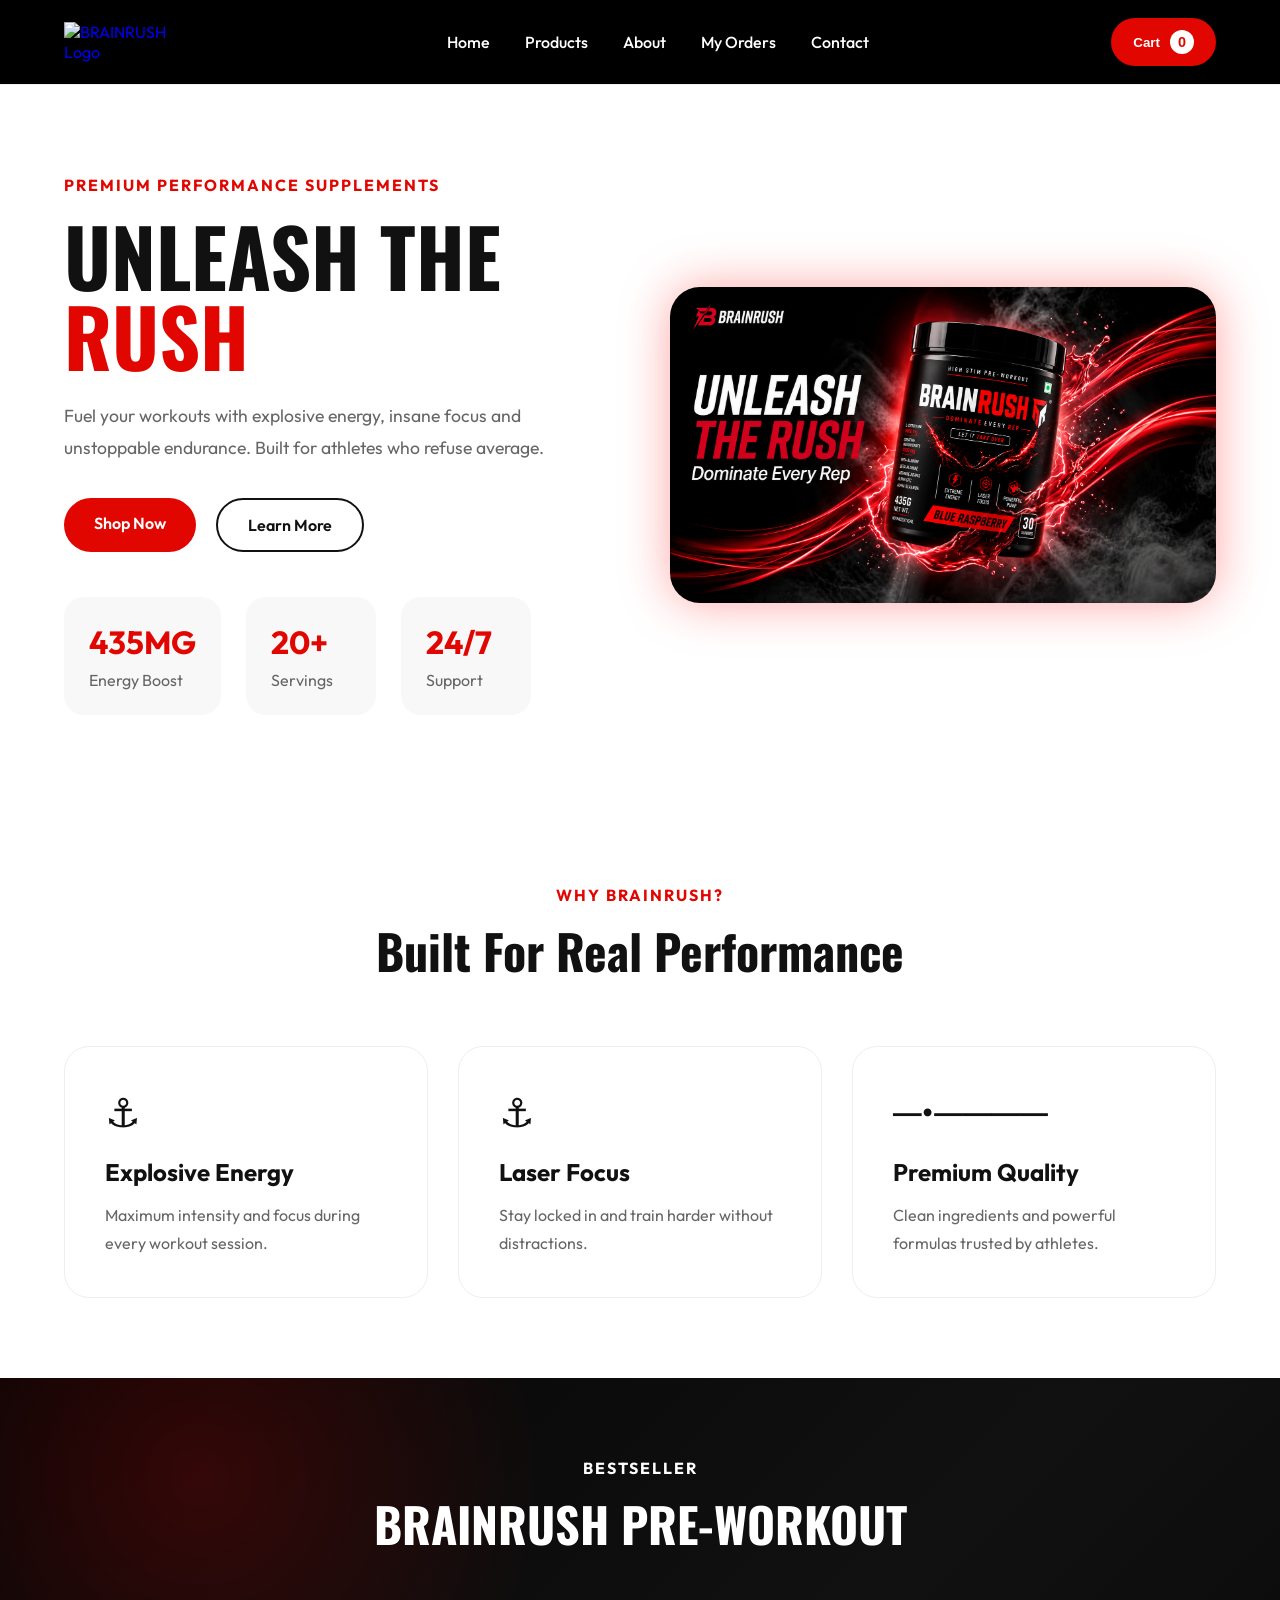
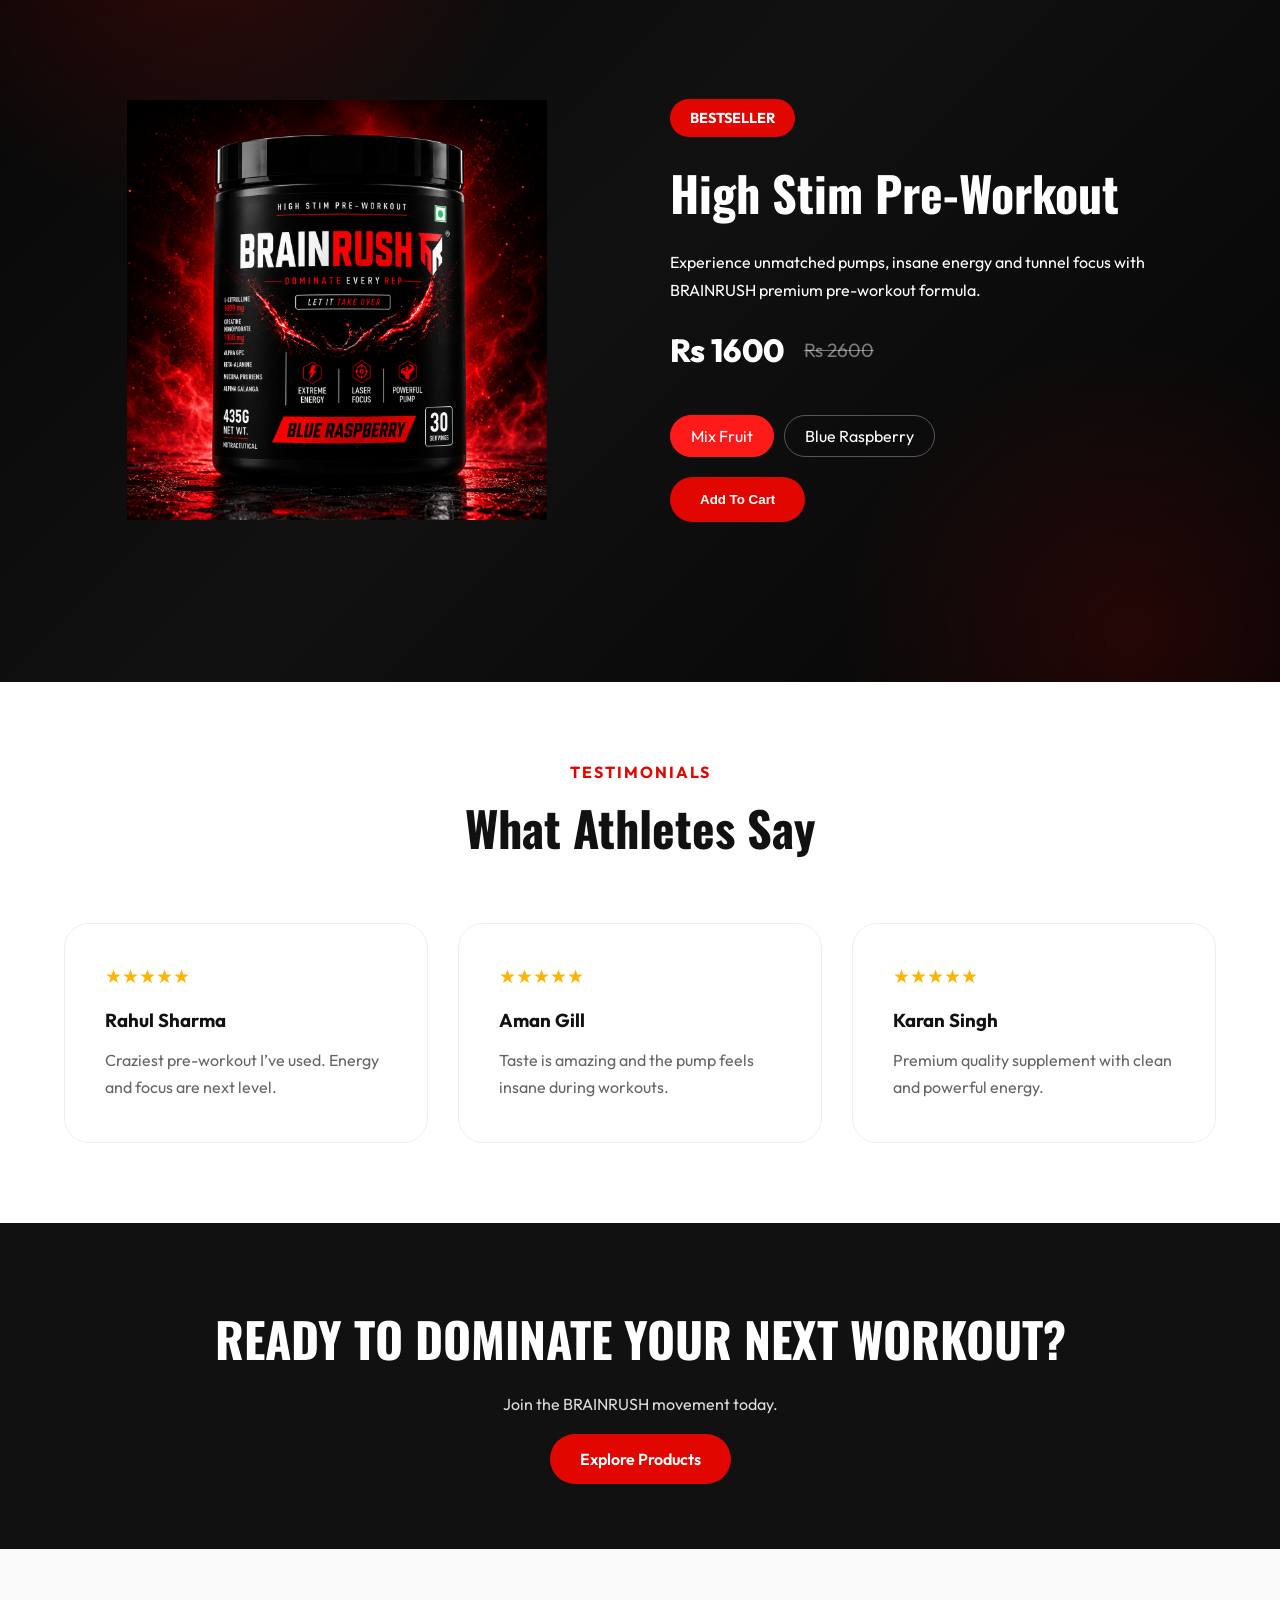
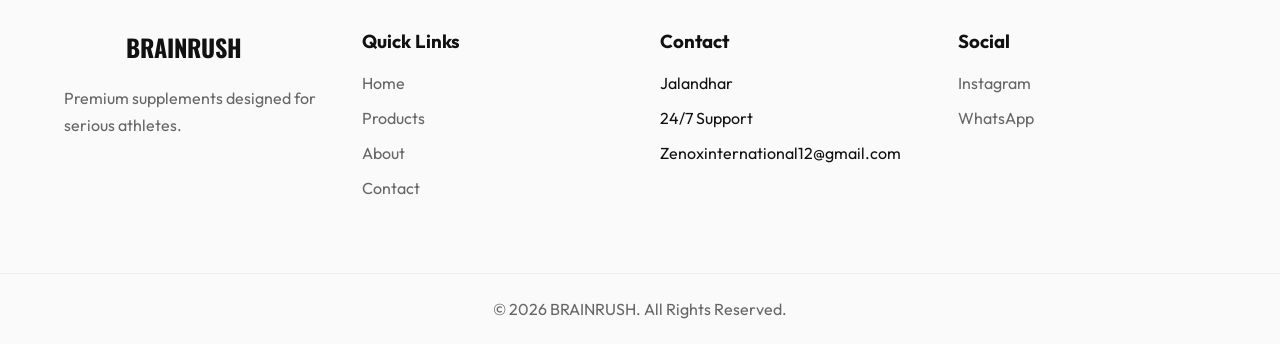
==== commit 26d55d40: "Update index.html" ====
--- a/FRONT-END/index.html
+++ b/FRONT-END/index.html
@@ -82,7 +82,7 @@
 
           <div class="hero-stats">
             <div class="stat-box">
-              <h3>300MG</h3>
+              <h3>435MG</h3>
               <p>Energy Boost</p>
             </div>
 
